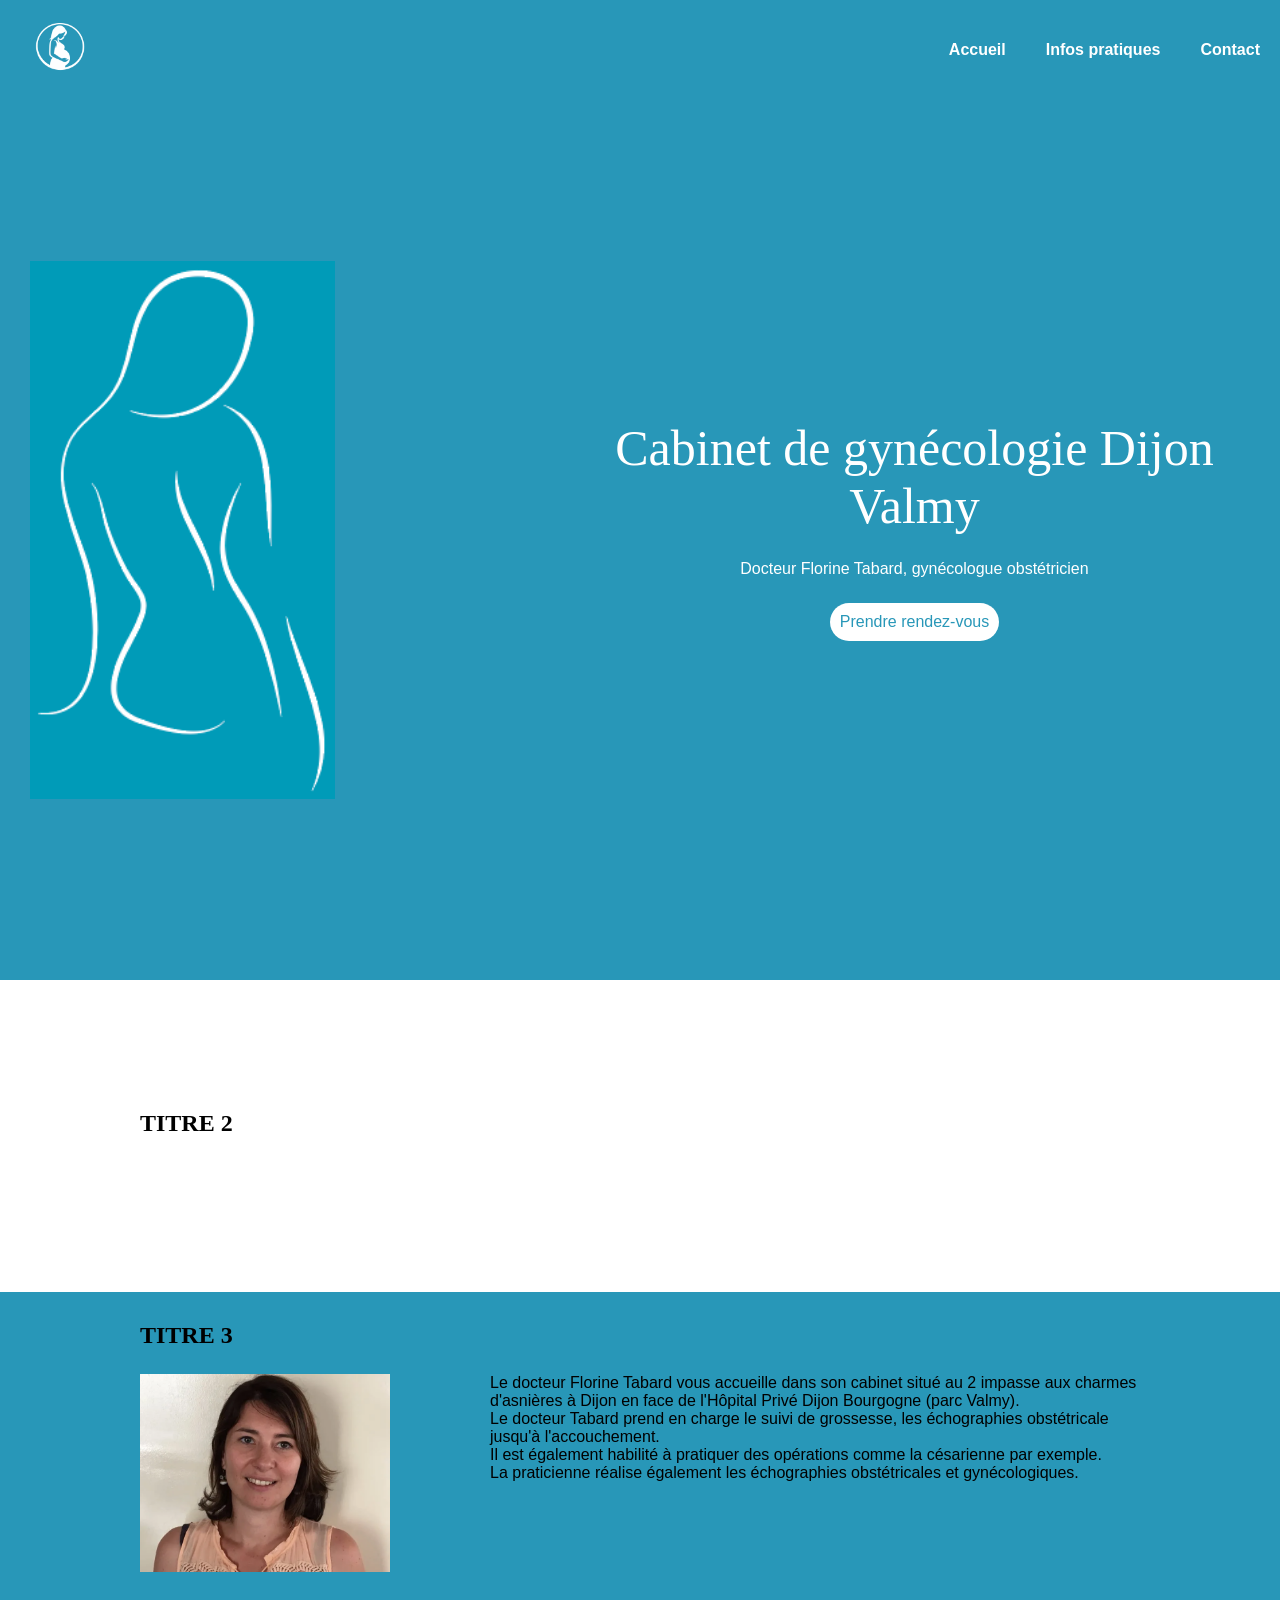
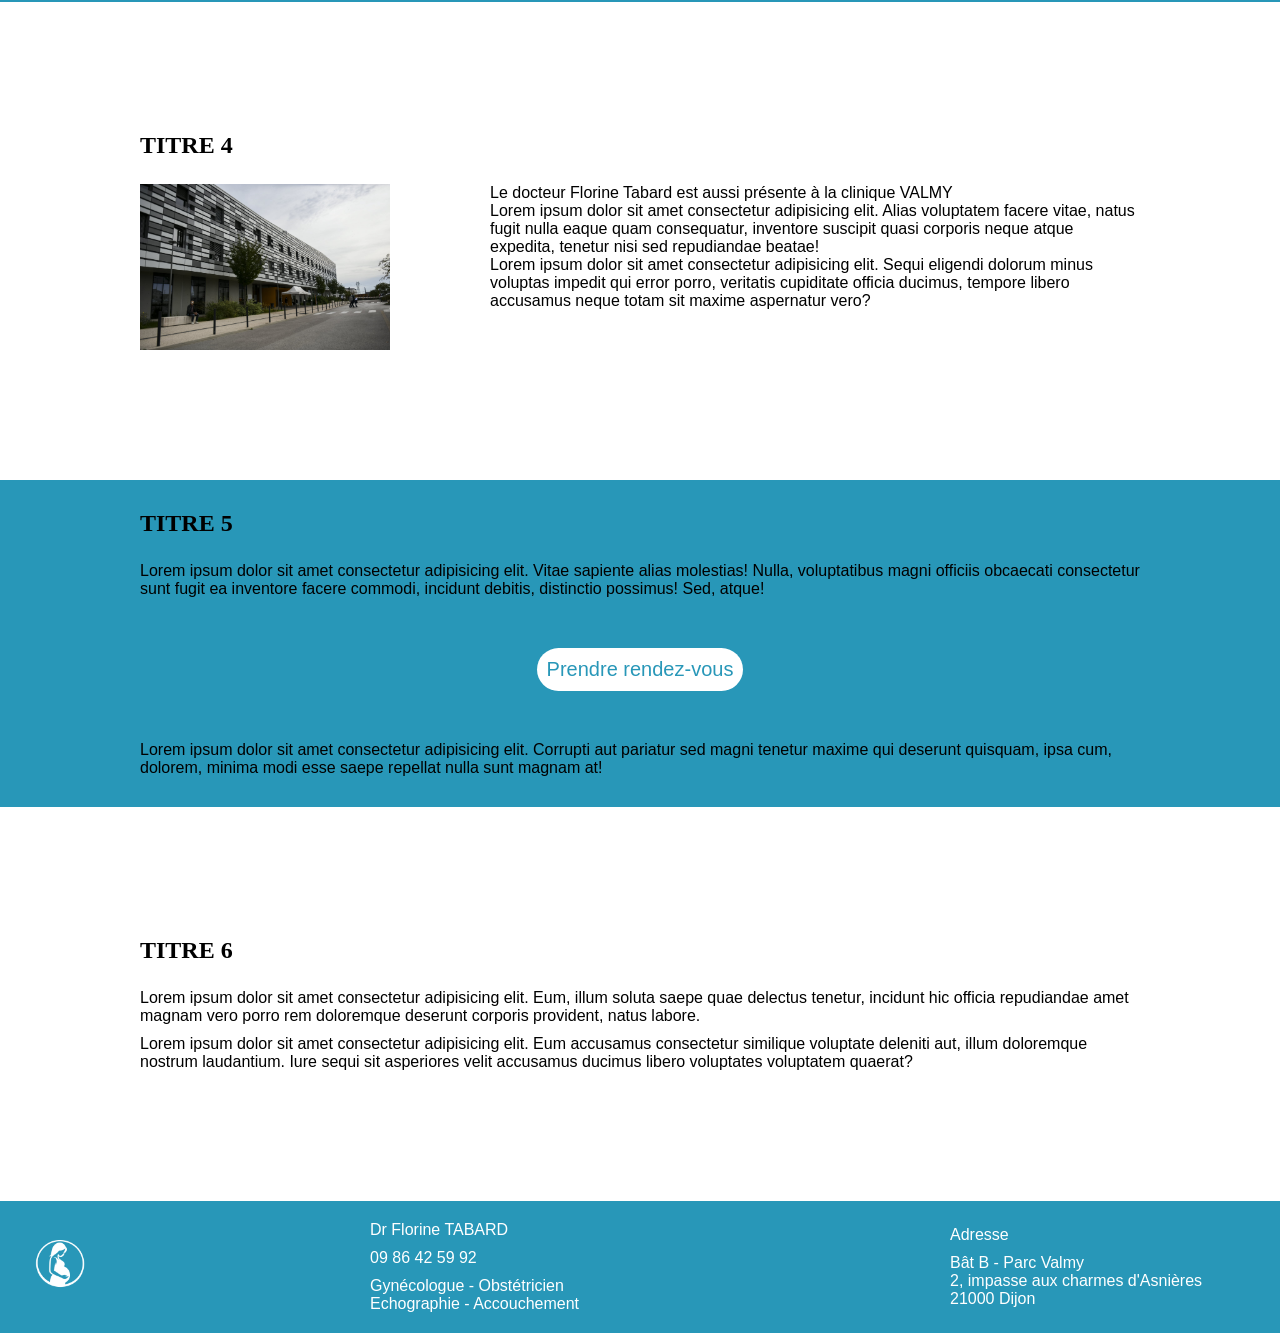
==== contact.html @ 751d4748 "retour" ====
<!DOCTYPE html>
<html lang="fr">

<head>


    <meta charset="UTF-8">
    <meta name="description"
        content="Contact, cabinet Gynécologue à Dijon, téléphone, adresse, Dijon, France.">

    <meta name="robots" content="index, follow">
    <meta name="viewport" content="width=device-width, initial-scale=1.0">



    <title>Gynécologue à Dijon - Suivi gynécologique et obstétrique, contact téléphonique et adresse postale</title>



    <!-- début lien vers google font -->
    <link
        href="https://fonts.googleapis.com/css2?family=Poppins:ital,wght@0,100;0,200;0,300;0,400;0,500;0,600;0,700;0,800;0,900;1,100;1,200;1,300;1,400;1,500;1,600;1,700;1,800;1,900&display=swap"
        rel="stylesheet">


    <!-- fin lien vers google font -->

    <!-- lien vers mon JS -->
    <script src="script.js" defer>   </script>

    <!-- lien vers mon css -->
    <link rel="stylesheet" href="style.css">


</head>




<body>

    <div class="overlay-menu-mobile" onclick="closeMenuMobile()">

    </div>

    <!-- mon header -->

    <header class="header">

        <div class="header_logo">

            <a href="index.html">

                <img src="assets/silhouette_white.png" alt="logo cabinet de gynécologie obstétrique">

            </a>

        </div>

        <nav class="header_nav">

            <div class="header_nav_close" onclick="closeMenuMobile()">

                <svg xmlns="http://www.w3.org/2000/svg" fill="none" viewBox="0 0 24 24" stroke-width="1.5"
                    stroke="currentColor" class="size-6">
                    <path stroke-linecap="round" stroke-linejoin="round" d="M6 18 18 6M6 6l12 12" />
                </svg>




            </div>

            <ul class="header_nav_menu">

                <li class="header_nav_menu_link">

                    <a href="index.html"> Accueil</a>

                </li>



                <li class="header_nav_menu_link">

                    <a href="infos.html"> Infos pratiques</a>

                </li>


                <li class="header_nav_menu_link">

                    <a href="contact.html"> Contact</a>

                </li>



            </ul>



        </nav>



        <!-- mon menu burger, avec le svg pris sur heroicons -->

        <div class="header_burger" onclick="openMenuMobile()">

            <svg xmlns="http://www.w3.org/2000/svg" fill="none" viewBox="0 0 24 24" stroke-width="1.5"
                stroke="currentColor" class="size-6">
                <path stroke-linecap="round" stroke-linejoin="round" d="M3.75 6.75h16.5M3.75 12h16.5m-16.5 5.25h16.5" />
            </svg>


        </div>




    </header>



    <main>

        <!-- SECTION 0 : SPECIAL HERO - TITRE -->
        <section class=" section-hero flex padding-30 space-between align-items-center  ">

            <img src="assets/logo_opti.png" alt="logo Cabinet de Gynécologue et obstétrique Dijon"
                class="w-25 medium900w-60">


            <div class="w-55 medium900w-100">

                <h1 class=" text-center h1-900"> Cabinet de gynécologie Dijon Valmy </h1>
                <p class=" text-center margin-top-25 ">Docteur Florine Tabard, gynécologue obstétricien</p>




                <div class=" text-center margin-top-25  ">

                    <a href="https://www.doctolib.fr/gynecologue-obstetricien/dijon/florine-tabard" class=" btn2"
                        target="_blank">Prendre rendez-vous
                    </a>


                </div>


            </div>



        </section>




        <!-- section 1 : présentation du cabinet -->


        <section class=" margin-top-100 padding-30">

            <div class="container-1000">

                <h2 class="margin-bottom-25">
                    TITRE 2

                </h2>

                <p class=" ">
                    
                </p>

                <p class=" ">
                    
                </p>

                <p class=" ">
                    
                </p>

                <p class="">
                    
                </p>

            </div>


        </section>


        <!-- section 2 : présentation du docteur -->


        <section class=" margin-top-100 section-blue padding-30 ">

            <div class="container-1000">

                <h2 class="margin-bottom-25">TITRE 3</h2>

                <div class="flex space-between">

                    <img src="assets/portrait.png" alt="photo Dr Florine Tabard"
                        class=" w-25 medium900w-100 medium900-MB-20">

                    <div class="w-65 medium900w-100">
                        <p>
                            Le docteur Florine Tabard vous accueille dans son cabinet situé au 2 impasse aux charmes
                            d'asnières à Dijon en face de l'Hôpital Privé Dijon Bourgogne (parc Valmy).
                        </p>
                        <p>


                            Le docteur Tabard prend en charge le suivi de grossesse, les échographies obstétricale
                            jusqu'à l'accouchement.
                        </p>
                        <p>

                            Il est également habilité à pratiquer des opérations comme la
                            césarienne par exemple.

                        </p>

                        <p>

                            La praticienne réalise également les échographies obstétricales et
                            gynécologiques.

                        </p>
                    </div>



                </div>



            </div>


        </section>

        <!-- section 3 : présentation du clinique -->


        <section class=" margin-top-100 padding-30 ">

            <div class="container-1000">

                <h2 class="margin-bottom-25">TITRE 4</h2>

                <div class="flex space-between">

                    <img src="assets/CLINIQUE VALMY.jpg" alt="Clinique VALMY DIJON"
                        class=" w-25 medium900w-100 medium900-MB-20">

                    <div class="w-65 medium900w-100">

                        <p>
                            Le docteur Florine Tabard est aussi présente à la clinique VALMY
                        </p>

                        <p>


                            Lorem ipsum dolor sit amet consectetur adipisicing elit. Alias voluptatem facere vitae,
                            natus fugit nulla eaque quam consequatur, inventore suscipit quasi corporis neque atque
                            expedita, tenetur nisi sed repudiandae beatae!
                        </p>

                        <p>

                            Lorem ipsum dolor sit amet consectetur adipisicing elit. Sequi eligendi dolorum minus
                            voluptas impedit qui error porro, veritatis cupiditate officia ducimus, tempore libero
                            accusamus neque totam sit maxime aspernatur vero?



                        </p>

                    </div>

        </section>


        <!-- section 5 : infos accès rapide au infos -->


        <section class=" margin-top-100 section-blue padding-30">

            <div class="container-1000">

                <h2 class="margin-bottom-25">TITRE 5

                </h2>

                <p class="">


                    
                </p>
                <p class="margin-top-10">
                    
                </p>
                <p>
                    
                </p>
                <p>
                    
                </p>
                <p>
                    
                </p>
                <p>
                   
                </p>
                <p>
                    
                </p>

                <p>
                    Lorem ipsum dolor sit amet consectetur adipisicing elit. Vitae sapiente alias molestias! Nulla,
                    voluptatibus magni officiis obcaecati consectetur sunt fugit ea inventore facere commodi, incidunt
                    debitis, distinctio possimus! Sed, atque!

                </p>

                <div class="flex space-around margin-top-50 margin-bottom-50">

                    <a href="https://www.doctolib.fr/gynecologue-obstetricien/dijon/florine-tabard"
                        class=" btn2 size-20 text-center" target="_blank">Prendre
                        rendez-vous
                    </a>

                </div>


                <p>
                    Lorem ipsum dolor sit amet consectetur adipisicing elit. Corrupti aut pariatur sed magni tenetur
                    maxime qui deserunt quisquam, ipsa cum, dolorem, minima modi esse saepe repellat nulla sunt magnam
                    at!


                </p>



        </section>

        <!-- section 6 : suplémentaire -->

        <section class=" margin-top-100 padding-30">

            <div class="container-1000">

                <h2 class="margin-bottom-25">

                    TITRE 6

                </h2>

                <p class="">



                    Lorem ipsum dolor sit amet consectetur adipisicing elit. Eum, illum soluta saepe quae delectus
                    tenetur, incidunt hic officia repudiandae amet magnam vero porro rem doloremque deserunt corporis
                    provident, natus labore.



                </p>

                <p class="margin-top-10">

                    Lorem ipsum dolor sit amet consectetur adipisicing elit. Eum accusamus consectetur similique
                    voluptate deleniti aut, illum doloremque nostrum laudantium. Iure sequi sit asperiores velit
                    accusamus ducimus libero voluptates voluptatem quaerat?
                </p>






            </div>


        </section>



    </main>










    <footer class="flex space-between align-items-center  padding-20 footer  margin-top-100">
        <!-- mon premier enfant -->

        <div class="footer_logo medium500 medium500-MB-20 medium500-center medium900  medium900-MB-20">

            <a href="index.html">

                <img src="assets/silhouette_white.png" alt="logo cabinet de gynécologie obstétrique">

            </a>

        </div>

        <!-- mon deuxieme enfant -->
        <nav class="w-25 medium500 medium500-MB-20 medium500-center medium900  medium900-MB-20">
            <ul class="">




                <li>Dr Florine TABARD</li>
                <li class="margin-top-10 txt-white"><a href="tel:0380404487" class="txt-white">09 86 42 59 92</a></li>
                <li class="margin-top-10">Gynécologue - Obstétricien</li>
                <li>Echographie - Accouchement</li>



            </ul>

        </nav>


        <!-- mon 3e enfant -->
        <nav class="w-25 medium500 medium500-MB-20 medium500-center medium900  medium900-MB-20">
            <ul class="">




                <li>Adresse</li>
                <li class="margin-top-10">Bât B - Parc Valmy</li>
                <li>2, impasse aux charmes d'Asnières</li>
                <li>21000 Dijon</li>

            </ul>

        </nav>






    </footer>



    <script>

        function openMenuMobile() {

            document.querySelector('.header_nav').classList.add('open');

            document.querySelector('.overlay-menu-mobile').classList.add('open');
        }

        function closeMenuMobile() {

            document.querySelector('.header_nav').classList.remove('open');

            document.querySelector('.overlay-menu-mobile').classList.remove('open');
        }


    </script>





    <!-- bibilothèque AOS pour animation -->
    <script>
        AOS.init();
    </script>


</body>


</html>
---- style.css ----
/* RESET : permet d'effacer le style par défaut imposé par le navigateur */

* {
    box-sizing: border-box;
    margin: 0;
    padding: 0;
}


/*-------------------------------------------------------------------------------------------*/
/* mes polices : pour le body, la police inter a été demandée */

body {


  font-family: "Inter", sans-serif;
  font-optical-sizing: auto;
  font-weight: weight;
  font-style: normal;


}





/*-------------------------------------------------------------------------------------------*/
/* dans un container on un a max-width et un width 100% */
.container-1000 {
    max-width: 1000px;
    width: 100%;
    margin-left: auto;
    margin-right: auto;


}


/*-------------------------------------------------------------------------------------------*/


/* les classe fonctionnelle flex */

.flex {
    display: flex;
    /*rendre flexible un parent = aligner ses enfants */
    flex-wrap: wrap;
    /* revient à la ligne */
}

/* mettre un espace entre les enfant*/
.space-between {
    justify-content: space-between;
}

/* en plus un espace sur les côtés*/
.space-around {
    justify-content: space-around;
}

.justify-center {
    justify-content: center;

}

.align-items-center {
    align-items: center;
}

.justify-end {
    justify-content: flex-end;
}


/*-------------------------------------------------------------------------------------------*/
/* mes généralités */

a {
    text-decoration: none;
}

ul {
    list-style-type: none;
}

h1 {
    font-size: 50px;
    font-weight: 300;
}

/*-------------------------------------------------------------------------------------------*/
/* Pour les titres la police Playfair Display avec sherif a été demandée */

h1, h2{
    
  font-family: "Playfair Display", serif;
  font-optical-sizing: auto;
  font-weight: weight;
  font-style: normal;
}

.txt-white {
    color: white;
}



/*-------------------------------------------------------------------------------------------*/
/* autre fonction */

.text-center {
    text-align: center;
}



/*-------------------------------------------------------------------------------------------*/
/* les classes de largeur */

.w-05 {
    width: 5%;
}


.w-10 {
    width: 10%;
}

.w-15 {
    width: 15%;
}


.w-20 {
    width: 20%;
}

.w-23 {
    width: 23%;
}

.w-25 {
    width: 25%;
}

.w-28 {
    width: 28%;
}

.w-29 {
    width: 29%;
}

.w-30 {
    width: 33%;
}


.w-33 {
    width: 33%;
}

.w-35 {
    width: 35%;
}

.w-38 {
    width: 38%;
}

.w-40 {
    width: 40%;
}

.w-42 {
    width: 42%;
}

.w-45 {
    width: 45%;
}

.w-48 {
    width: 48%;
}

.w-50 {
    width: 50%;
}

.w-52 {
    width: 52%;
}

.w-55 {
    width: 55%;
}

.w-60 {
    width: 60%;
}

.w-63 {
    width: 63%;
}

.w-65 {
    width: 65%;
}

.w-68 {
    width: 68%;
}

.w-70 {
    width: 80%;
}

.w-80 {
    width: 80%;
}

.w-90 {
    width: 90%;
}

.w-100 {
    width: 100%;
}

/*-------------------------------------------------------------------------------------------*/
/*mes classes d'espace*/

.gap-20 {
    gap: 20px;
}

/*-------------------------------------------------------------------------------------------*/
/*mes classes de taille */

.size-10 {
    font-size: 10px;
}

.size-15 {
    font-size: 15px;
}

.size-20 {
    font-size: 20px;
}

.size-25 {
    font-size: 25px;
}

.size-30 {
    font-size: 30px;
}

.size-60 {
    font-size: 60px;
}

.size-70 {
    font-size: 60px;
}

.size-100 {
    font-size: 100px;
}


/*-------------------------------------------------------------------------------------------*/
/* seul les margin top et bottom sont tolérés*/

.margin-top-5 {
    margin-top: 5px;
}

.margin-top-10 {
    margin-top: 10px;
}

.margin-top-100 {
    margin-top: 100px;
}

.margin-top-150 {
    margin-top: 150px;
}

.margin-top-170 {
    margin-top: 170px;
}

.margin-top-180 {
    margin-top: 180px;
}

.margin-top-25 {
    margin-top: 25px;
}

.margin-top-50 {
    margin-top: 50px;
}

.margin-top-250 {
    margin-top: 250px;
}

.margin-top-200 {
    margin-top: 200px;
}


.margin-bottom-5 {
    margin-bottom: 5px;
}

.margin-bottom-10 {
    margin-bottom: 10px;
}

.margin-bottom-100 {
    margin-bottom: 100px;
}

.margin-bottom-25 {
    margin-bottom: 25px;
}

.margin-bottom-50 {
    margin-bottom: 50px;
}

.margin-bottom-250 {
    margin-bottom: 250px;
}

.margin-bottom-300 {
    margin-bottom: 300px;
}

*-------------------------------------------------------------------------------------------*/
/*classe padding*/

.padding-5 {

    padding: 5px;
}

.padding-10 {

    padding: 10px;
}


.padding-20 {

    padding: 20px;
}

.padding-30 {

    padding: 30px;
}



*-------------------------------------------------------------------------------------------*/
/*classe bouton*/

.btn {
    background-color: #2897B8;
    color: white;
    padding: 10px 10px;
    display: inline-block;
    border-radius: 25px;
    text-decoration: none;
}

.btn2 {
    background-color: white;
    color: #2897B8;
    padding: 10px 10px;
    display: inline-block;
    border-radius: 25px;
    text-decoration: none;
}


/*-------------------------------------------------------------------------------------------*/
/* section hero*/

.section-hero {
    background-color: #2897B8;
    background-repeat: no-repeat;
    background-size: cover;
    background-position: center;
    min-height: 100dvh;
    margin-top: 80px;
    color: white;

}

.position-titre {
    transform: translate(0, 250px);
}

.btn {
    background-color: #2897B8;
    color: white;
    padding: 15px 15px;
    display: inline-block;
    border-radius: 25px;
    text-decoration: none;
}

/*-------------------------------------------------------------------------------------------*/
/* MAIN*/

.section-blue {
    background-color: #2897B8;
}





/*-------------------------------------------------------------------------------------------*/
/* SECTION GOOGLE */






/*-------------------------------------------------------------------------------------------*/
/* section footer */

.footer {
    background-color: #2897B8;
    color: white;
}



/*-------------------------------------------------------------------------------------------*/
/*-------------------------------------------------------------------------------------------*/
/*-------------------------------------------------------------------------------------------*/
/* section nav header responsive*/

.header {
    background-color: #2897B8;
    width: calc(100%);
    height: 100px;
    position: fixed;
    top: 0;
    left: 0;
    display: flex;
    align-items: center;
    justify-content: space-between;
    padding: 0px 20px;
    box-shadow: #a09dcf;
    z-index: 1;
}

.header_logo img {
    max-height: 80px;
    border-radius: 5px;
}

.footer_logo img {
    max-height: 80px;
    border-radius: 5px;
}

.header_nav_menu {
    padding: 0;
    margin: 0;
    list-style: none;
    display: flex;
    align-items: center;
}

.header_nav_menu_link {
    margin-right: 40px;

}

.header_nav_menu_link:last-of-type {
    margin-right: initial;

}

.header_nav_menu_link a {
    color: white;
    font-weight: 600;
    text-decoration: none;
    position: relative;


}

.header_nav_menu_link a::after {
    content: '';
    height: 2px;
    background-color: white;
    width: 0;
    position: absolute;
    bottom: -5px;
    transition: 0.2s all ease-in-out;

}

.header_nav_menu_link a:hover::after {
    width: 100%;
    left: 0;
}

/*-------------------------------------------------------------------------------------------*/
/* ici ma fonction responsive, ici on code le desktop first et le mobile on le fera après*/
/* pris sur Alsace media quiries*/
/* ECRAN 500*/

.header_burger {
    display: none;
    cursor: pointer;
}

.header_burger svg {
    stroke: white;
    width: 50px;
    height: 50px;

}

.header_nav_close {
    display: none;
}

@media screen and (max-width: 500px) {


    .header_burger {
        display: block;
    }

    .header_nav {
        position: fixed;
        top: 0;
        right: 0;
        width: 300px;
        height: 1OOvh;
        background-color: #2897B8;
        display: flex;
        align-items: center;
        justify-content: center;
        transform: translateX(100%);

        transition: 0.3s transform ease-in-out;

    }

    .header_nav.open {
        transform: initial;

    }

    .header_nav_menu {
        flex-direction: column;
        align-items: flex-start;
    }

    .header_nav_menu_link {
        margin-right: 0;
        margin-bottom: 20px;
    }

    .header_nav_menu_link a {
        font-size: 25px;
    }

    .header_nav_close {
        display: block;
        cursor: pointer;
    }

    .header_nav_close svg {
        stroke: white;
        width: 22px;
        height: 22px;
        position: absolute;
        top: 16px;
        right: 16px;
    }


    .overlay-menu-mobile {
        position: fixed;
        top: 0;
        left: 0;
        width: 100vh;
        height: 100vh;
        background-color: rgba(0, 0, 0, 0.6);
        display: none;
    }


    .overlay-menu-mobile.open {
        display: block
    }


    /*-------------------------------------------------------------------------------------------*/
    /* pour le changement des images de mon main ECRAN 500*/


    .medium500 {
        width: 100%;

    }

    .medium500w-100 {
        width: 100%;

    }

    .medium500-MB-20 {
        margin-bottom: 20px;
    }

    .medium500-center {
        justify-content: center;
    }

}





/*-------------------------------------------------------------------------------------------*/
/*-------------------------------------------------------------------------------------------*/
/*-------------------------------------------------------------------------------------------*/
/* ECRAN 800*/

@media screen and (max-width: 900px) {


    .header_burger {
        display: block;
    }

    .header_nav {
        position: fixed;
        top: 0;
        right: 0;
        width: 300px;
        height: 1OOvh;
        background-color: #2897B8;
        display: flex;
        align-items: center;
        justify-content: center;
        transform: translateX(100%);

        transition: 0.3s transform ease-in-out;

    }

    .header_nav.open {
        transform: initial;

    }

    .header_nav_menu {
        flex-direction: column;
        align-items: flex-start;
    }

    .header_nav_menu_link {
        margin-right: 0;
        margin-bottom: 20px;
    }

    .header_nav_menu_link a {
        font-size: 25px;
    }

    .header_nav_close {
        display: block;
        cursor: pointer;
    }

    .header_nav_close svg {
        stroke: white;
        width: 22px;
        height: 22px;
        position: absolute;
        top: 16px;
        right: 16px;
    }


    .overlay-menu-mobile {
        position: fixed;
        top: 0;
        left: 0;
        width: 100vh;
        height: 100vh;
        background-color: rgba(0, 0, 0, 0.6);
        display: none;
    }


    .overlay-menu-mobile.open {
        display: block
    }


    /*-------------------------------------------------------------------------------------------*/
    /* pour le changement des images de mon main EN ECRAN 900*/




    .medium900w-60 {
        width: 60%;
        display: block;
        margin: 0 auto;

    }

        .medium900w-100 {
        width: 100%;
        display: block;
        margin: 0 auto;

    }


    .container-medium900w-60 {
        width: 60%;
        display: flex;
        justify-content: center;
        align-items: center;
    }

    .medium900-MB-20 {
        margin-bottom: 20px;
    }

    .medium900-center {
        justify-content: center;

    }

    .position-titre-900 {
        transform: translate(0, 180px);

    }

    .h1-900 {
        font-size: 30px;
        font-weight: 500;
    }

}
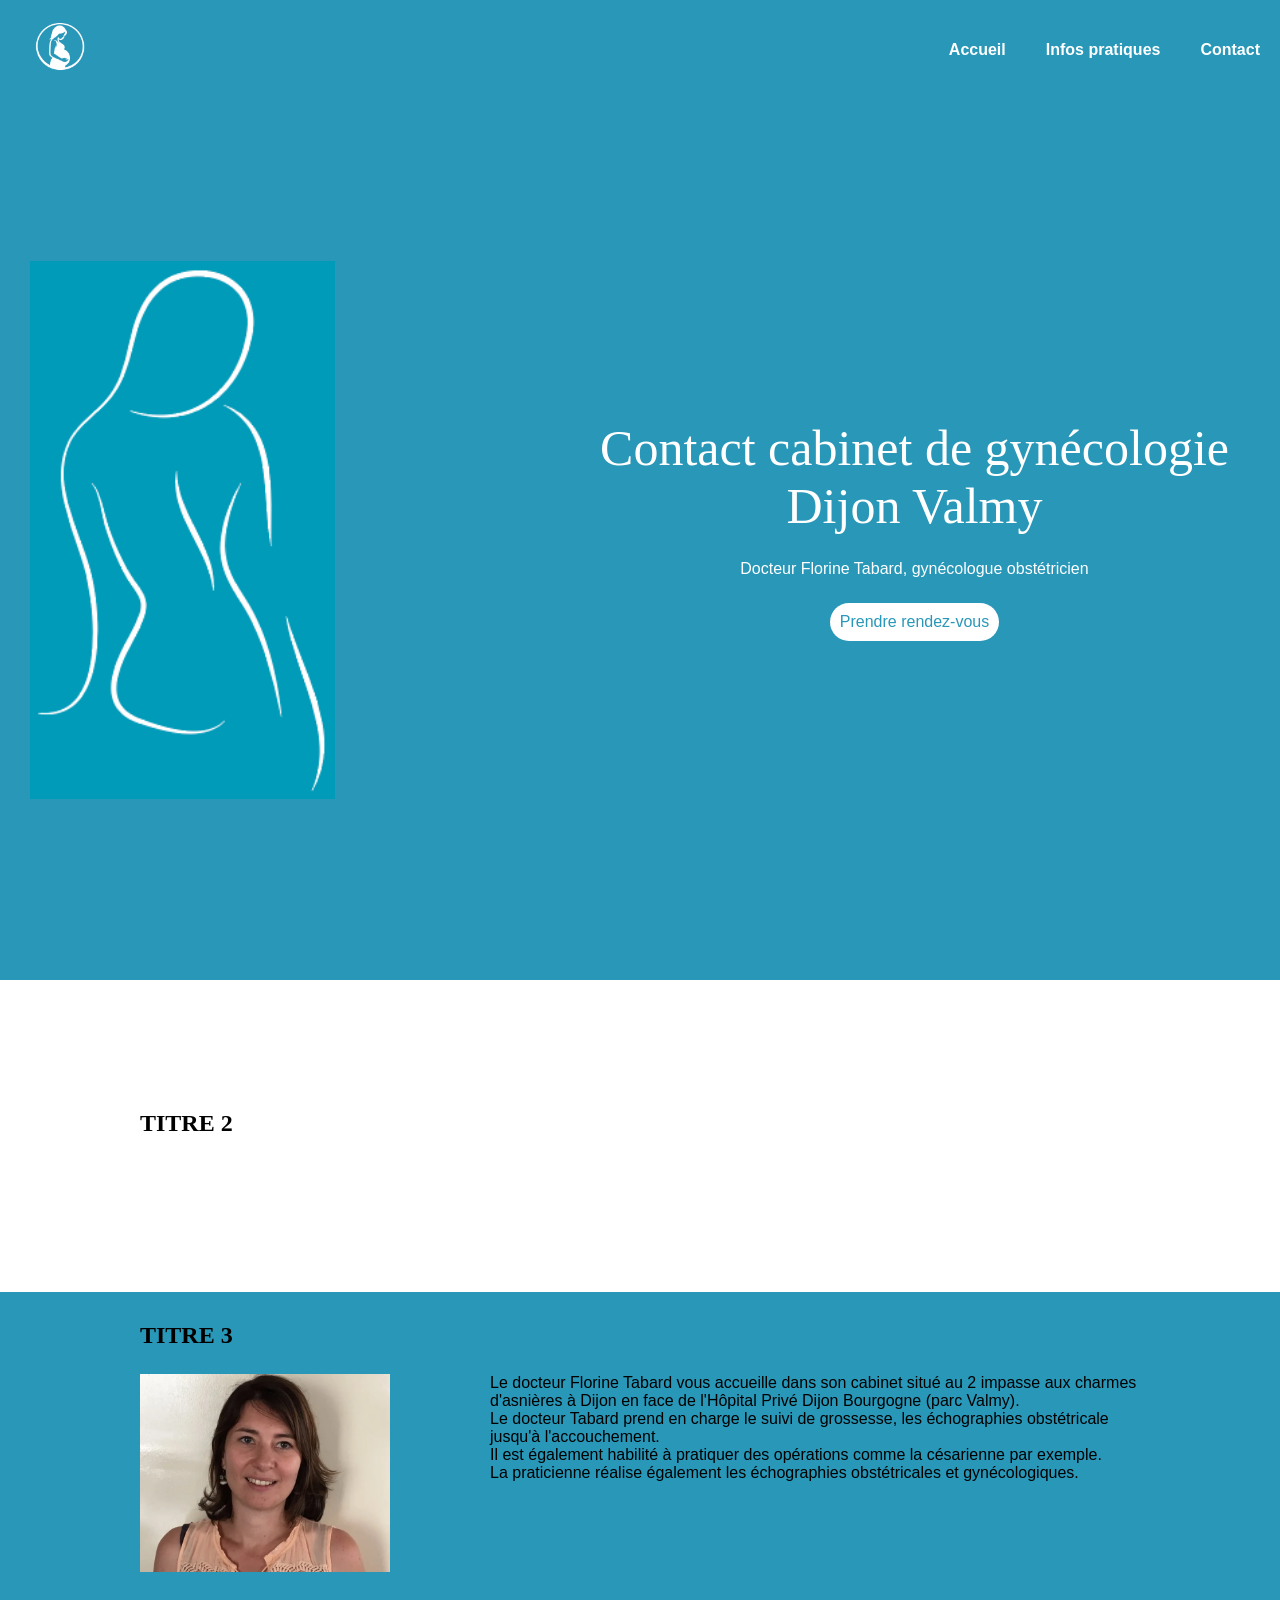
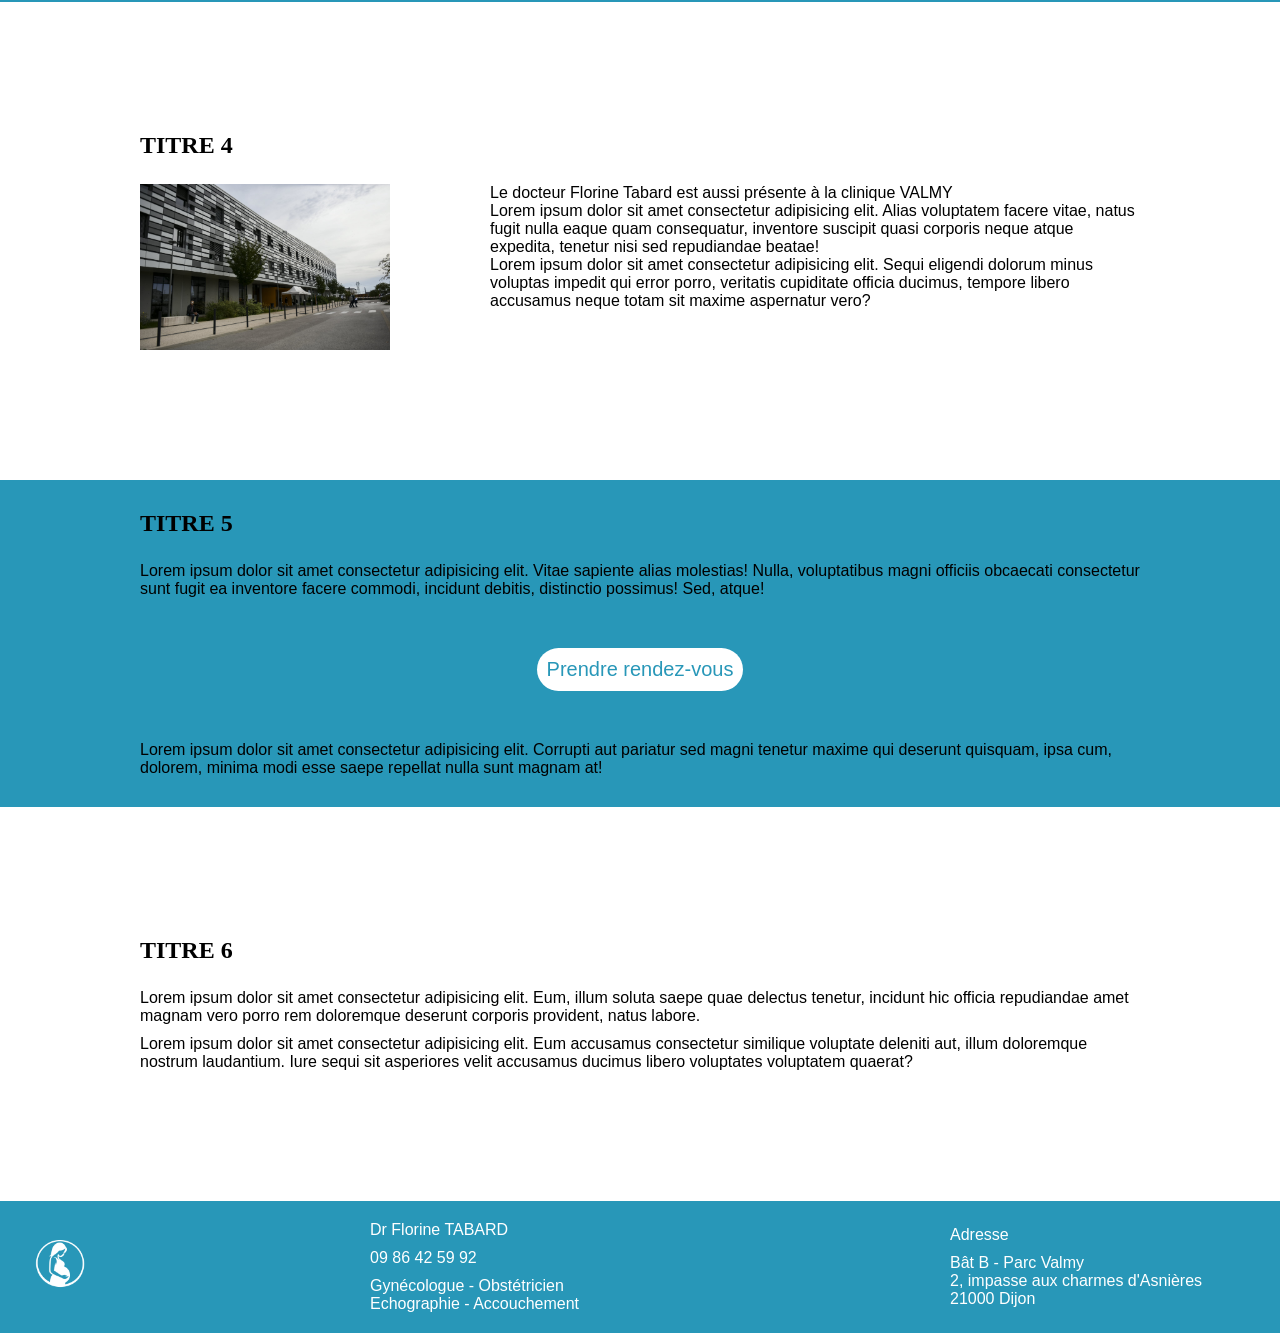
==== commit ee9512fc: "retour" ====
--- a/contact.html
+++ b/contact.html
@@ -134,7 +134,7 @@
 
             <div class="w-55 medium900w-100">
 
-                <h1 class=" text-center h1-900"> Cabinet de gynécologie Dijon Valmy </h1>
+                <h1 class=" text-center h1-900"> Contact cabinet de gynécologie Dijon Valmy </h1>
                 <p class=" text-center margin-top-25 ">Docteur Florine Tabard, gynécologue obstétricien</p>
 
 
